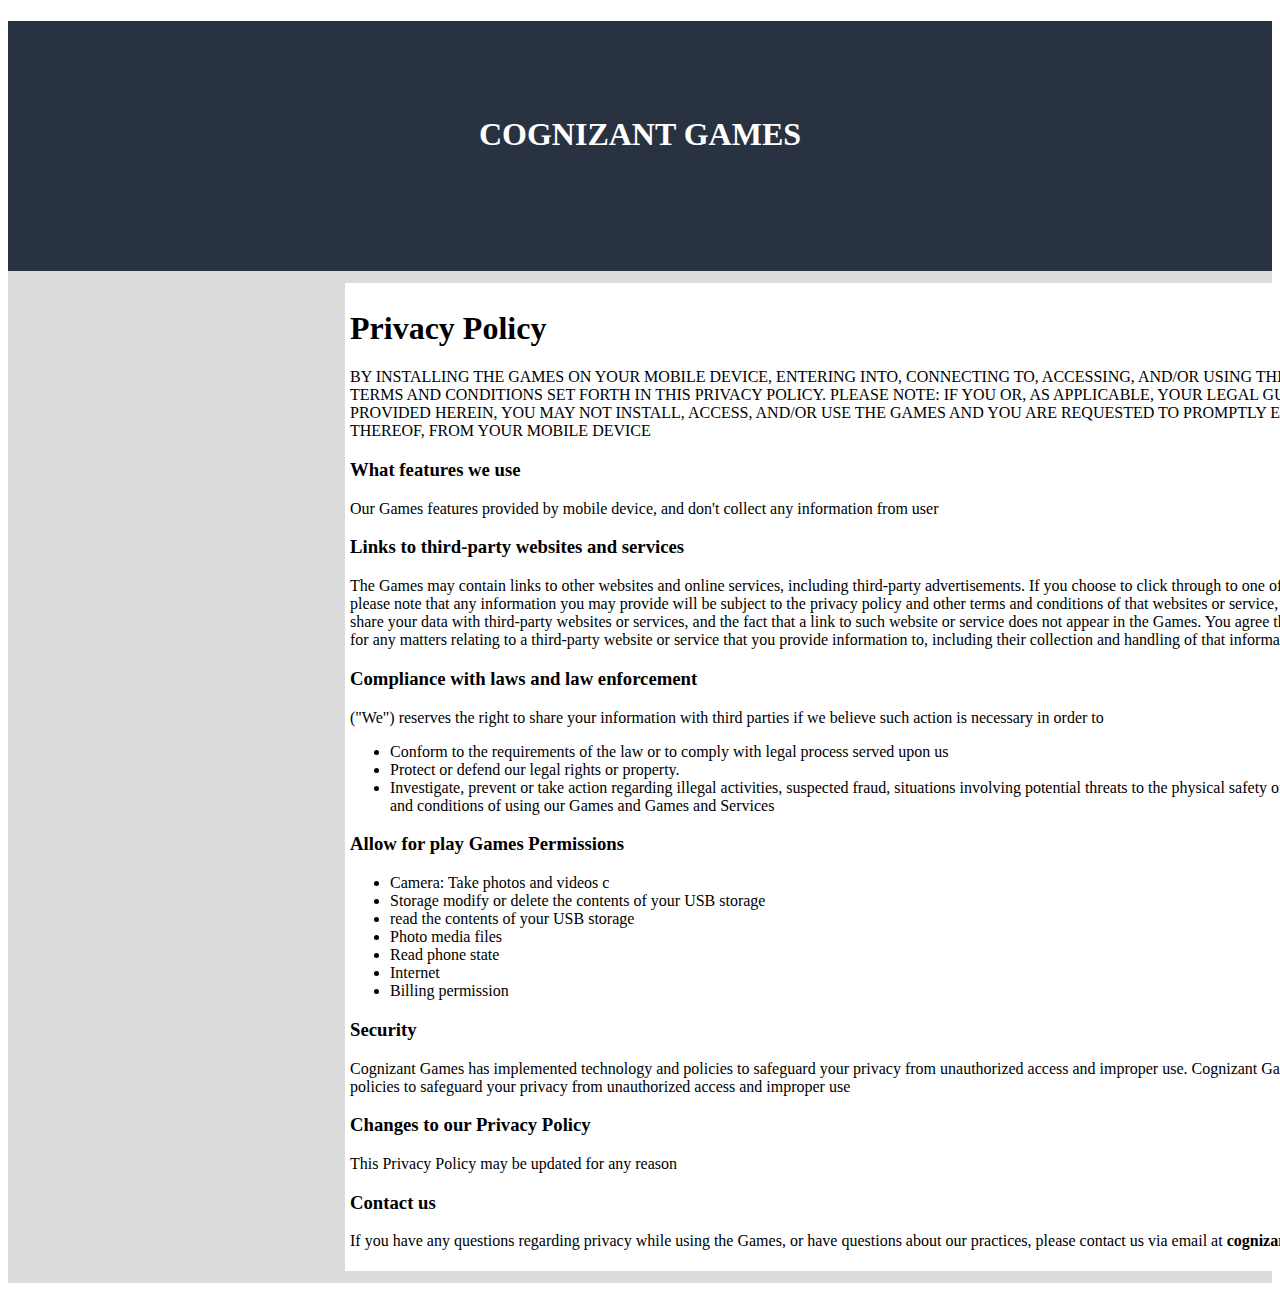
==== privacy.html @ 44b26b8e "Name Change" ====
<!DOCTYPE html>
<html>
<head>
	<title>Privacy policy</title>
	<link rel="icon" type="image/jpg" href="images/log.png"/>
	<meta charset="utf-8">
	<meta name="viewport" content="width=device-width, initial-scale=1.0">
	<meta name="description" content="">
	<meta name="author" content="">
	<link rel="stylesheet" type="text/css" href="bootstrap/css/bootstrap.min.css">
	<link rel="stylesheet" type="text/javascript" href="bootstrap/js/bootstrap.min.js">
	<link href="sidenav.css" rel="stylesheet" type="text/css">
</head>
<body> 

<div class=container> 
    <div style="width:; height:250px; background-color:#293240">
      <center> <h1 style="color:white;padding-top:95px;"> COGNIZANT GAMES </h1></center>
    </div>
    <div style="background-color:#dcdcdc;; padding:12px;">
 <div style="width:1200px; background-color:white; margin-left:325px;padding:5px;">  
<h1> Privacy Policy </h1>
<p style="width:px;"> 
BY INSTALLING THE GAMES ON YOUR MOBILE DEVICE, ENTERING INTO, CONNECTING TO, ACCESSING,
AND/OR USING THE GAMES, YOU AGREE TO THE TERMS AND CONDITIONS SET FORTH IN THIS PRIVACY POLICY.
PLEASE NOTE: IF YOU OR, AS APPLICABLE, YOUR LEGAL GUARDIAN, DISAGREE TO ANY TERM PROVIDED HEREIN, 
YOU MAY NOT INSTALL, ACCESS, AND/OR USE THE GAMES AND YOU ARE REQUESTED TO PROMPTLY ERASE THEM, AND
ANY PART THEREOF, FROM YOUR MOBILE DEVICE
 </p>

<h3>What features we use </h3>
  <p> Our Games features provided by mobile device, and don't collect any information from user  </p>

<h3> Links to third-party websites and services </h3>
<p style="width:px; "> The Games may contain links to other websites and online services, including third-party advertisements.
If you choose to click through to one of these other websites or online services, please note that any 
information you may provide will be subject to the privacy policy and other terms and conditions of that 
websites or service, and not to this Privacy Policy. We do not share your data with third-party websites 
or services, and the fact that a link to such website or service does not appear in the Games. You agree that 
our application will have no liability for any matters relating to a third-party website or service that 
you provide information to, including their collection and handling of that information.
</p>

<h3>Compliance with laws and law enforcement </h3>
<p>  ("We") reserves the right to share your information with third parties if we believe such action is necessary in order to  
<ul>
    <li>
  	Conform to the requirements of the law or to comply with legal process served upon us </li>
 <li>	Protect or defend our legal rights or property.</li>
  <li>	Investigate, prevent or take action regarding illegal activities, suspected fraud, situations involving potential
threats to the physical safety of any person or violations of the terms and conditions of using our Games and Games and Services </li>
</ul>
 <h3>Allow for play Games Permissions </h3>
 <ul>
 <li>	Camera: Take photos and videos c
<li> Storage modify or delete the contents of your USB storage  </li>
<li>	read the contents of your USB storage  </li>
<li>	Photo media files  </li>
<li>	Read phone state </li>
<li>	Internet  </li>
<li>	Billing permission</li>
	</ul>

<h3>Security </h3>
<p style=";"> Cognizant Games has implemented technology and policies to safeguard your privacy from unauthorized
access and improper use. Cognizant Games has implemented technology and policies to safeguard your privacy from
unauthorized access and improper use </p>

<h3>Changes to our Privacy Policy </h3>
<span> This Privacy Policy may be updated for any reason </span>
 <h3>Contact us </h3>
 <p style="width:px;">If you have any questions regarding privacy while using the Games, or have questions
 about our practices, please contact us via email at <b> cognizantinnov@gmail.com </b> </p>

</div> </div>
</div>

</body>

</html>
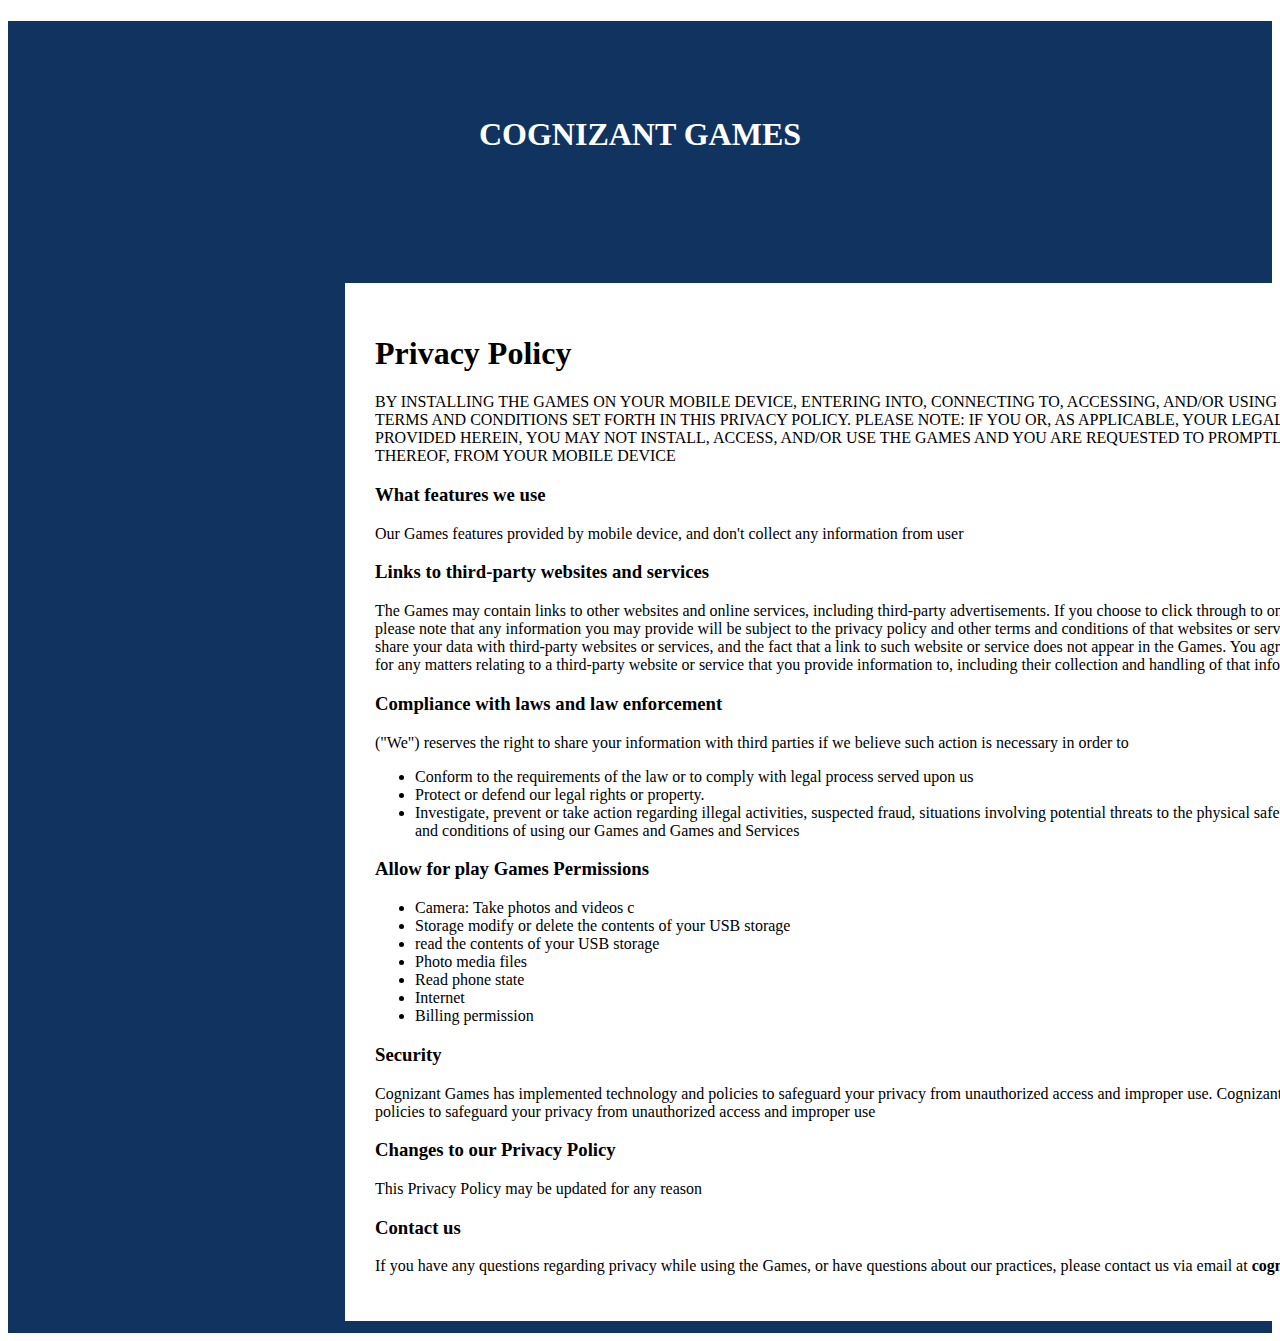
==== commit 2e6fec60: "Change" ====
--- a/privacy.html
+++ b/privacy.html
@@ -14,11 +14,11 @@
 <body> 
 
 <div class=container> 
-    <div style="width:; height:250px; background-color:#293240">
+    <div style="width:; height:250px; background-color:#113360">
       <center> <h1 style="color:white;padding-top:95px;"> COGNIZANT GAMES </h1></center>
     </div>
-    <div style="background-color:#dcdcdc;; padding:12px;">
- <div style="width:1200px; background-color:white; margin-left:325px;padding:5px;">  
+    <div style="background-color:#113360; padding:12px;">
+ <div style="width:1200px; background-color:white; margin-left:325px;padding:30px;">  
 <h1> Privacy Policy </h1>
 <p style="width:px;"> 
 BY INSTALLING THE GAMES ON YOUR MOBILE DEVICE, ENTERING INTO, CONNECTING TO, ACCESSING,
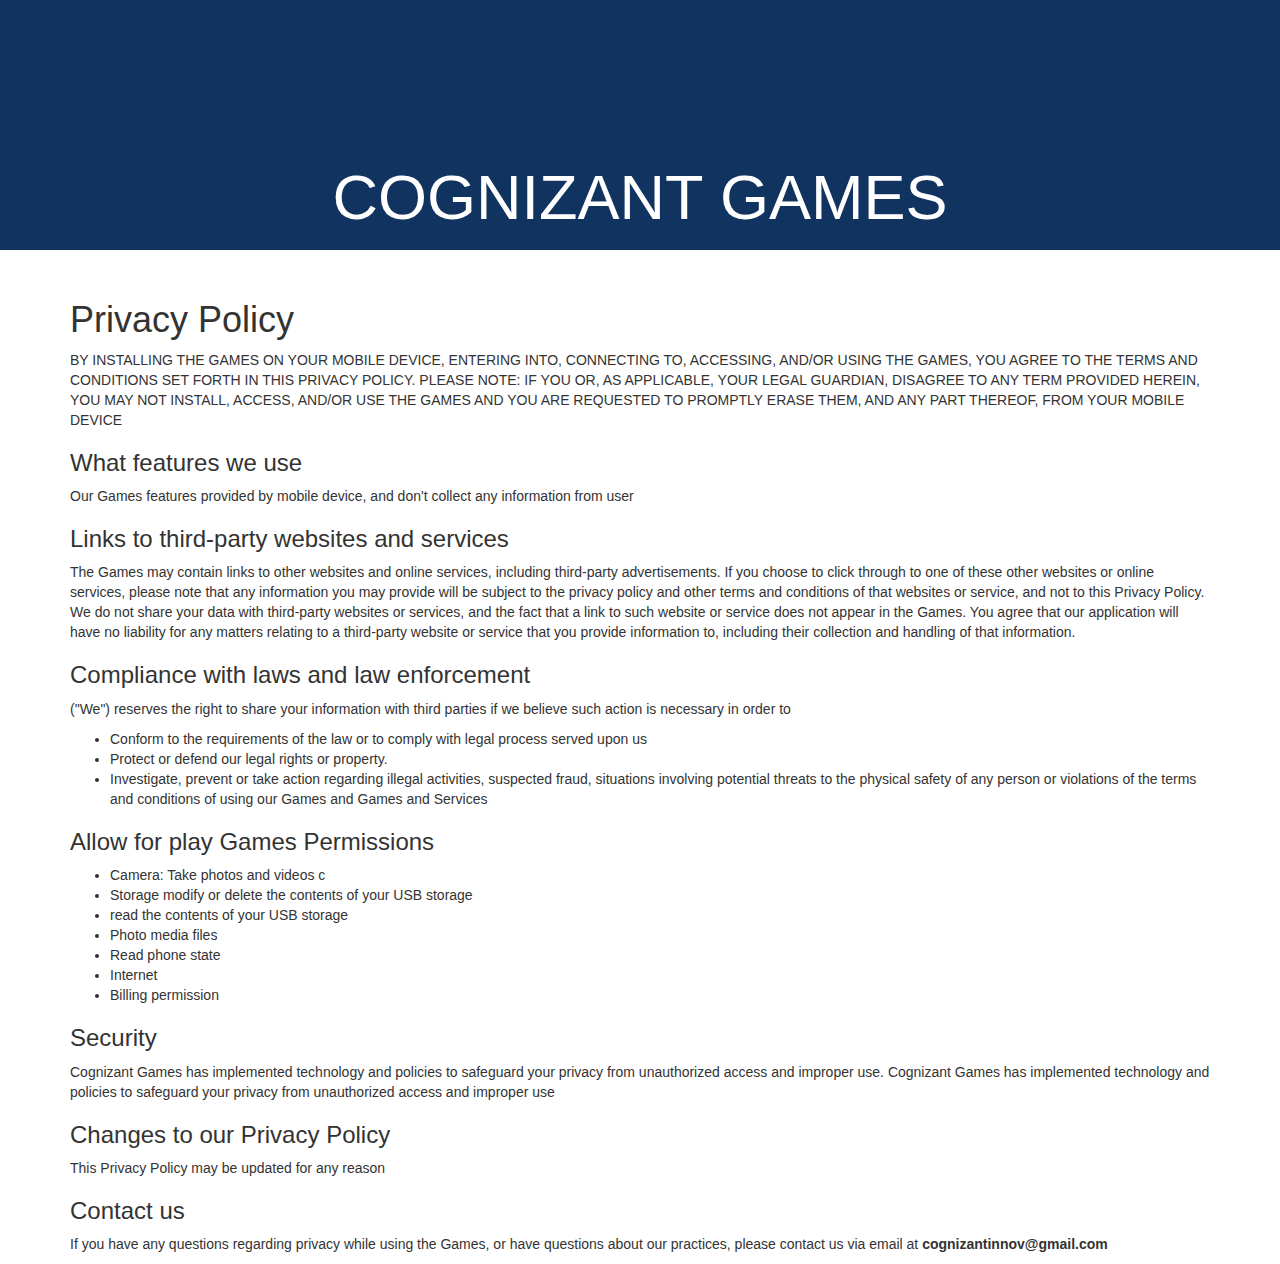
==== commit e954cc23: "Change" ====
--- a/privacy.html
+++ b/privacy.html
@@ -1,25 +1,23 @@
 <!DOCTYPE html>
-<html>
+<html lang="en">
 <head>
-	<title>Privacy policy</title>
-	<link rel="icon" type="image/jpg" href="images/log.png"/>
-	<meta charset="utf-8">
-	<meta name="viewport" content="width=device-width, initial-scale=1.0">
-	<meta name="description" content="">
-	<meta name="author" content="">
-	<link rel="stylesheet" type="text/css" href="bootstrap/css/bootstrap.min.css">
-	<link rel="stylesheet" type="text/javascript" href="bootstrap/js/bootstrap.min.js">
-	<link href="sidenav.css" rel="stylesheet" type="text/css">
+  <title>Bootstrap Example</title>
+  <meta charset="utf-8">
+  <meta name="viewport" content="width=device-width, initial-scale=1">
+  <link rel="stylesheet" href="https://maxcdn.bootstrapcdn.com/bootstrap/3.4.1/css/bootstrap.min.css">
+  <script src="https://ajax.googleapis.com/ajax/libs/jquery/3.5.1/jquery.min.js"></script>
+  <script src="https://maxcdn.bootstrapcdn.com/bootstrap/3.4.1/js/bootstrap.min.js"></script>
 </head>
-<body> 
+<body>
 
-<div class=container> 
-    <div style="width:; height:250px; background-color:#113360">
-      <center> <h1 style="color:white;padding-top:95px;"> COGNIZANT GAMES </h1></center>
-    </div>
-    <div style="background-color:#113360; padding:12px;">
- <div style="width:1200px; background-color:white; margin-left:325px;padding:30px;">  
-<h1> Privacy Policy </h1>
+<div class="jumbotron text-center" style="height:250px; background-color:#113360">
+ <center> <h1 style="color:white;padding-top:95px;"> <a style="text-decoration: none;color: white;" href="index.html"> COGNIZANT GAMES </a></h1></center>
+</div>
+  
+<div class="container">
+  <div class="row">
+  <div class="col-md-12">
+    <h1> Privacy Policy </h1>
 <p style="width:px;"> 
 BY INSTALLING THE GAMES ON YOUR MOBILE DEVICE, ENTERING INTO, CONNECTING TO, ACCESSING,
 AND/OR USING THE GAMES, YOU AGREE TO THE TERMS AND CONDITIONS SET FORTH IN THIS PRIVACY POLICY.
@@ -72,9 +70,9 @@
  <p style="width:px;">If you have any questions regarding privacy while using the Games, or have questions
  about our practices, please contact us via email at <b> cognizantinnov@gmail.com </b> </p>
 
-</div> </div>
+</div> 
+  </div>
 </div>
 
 </body>
-
-</html>+</html>
